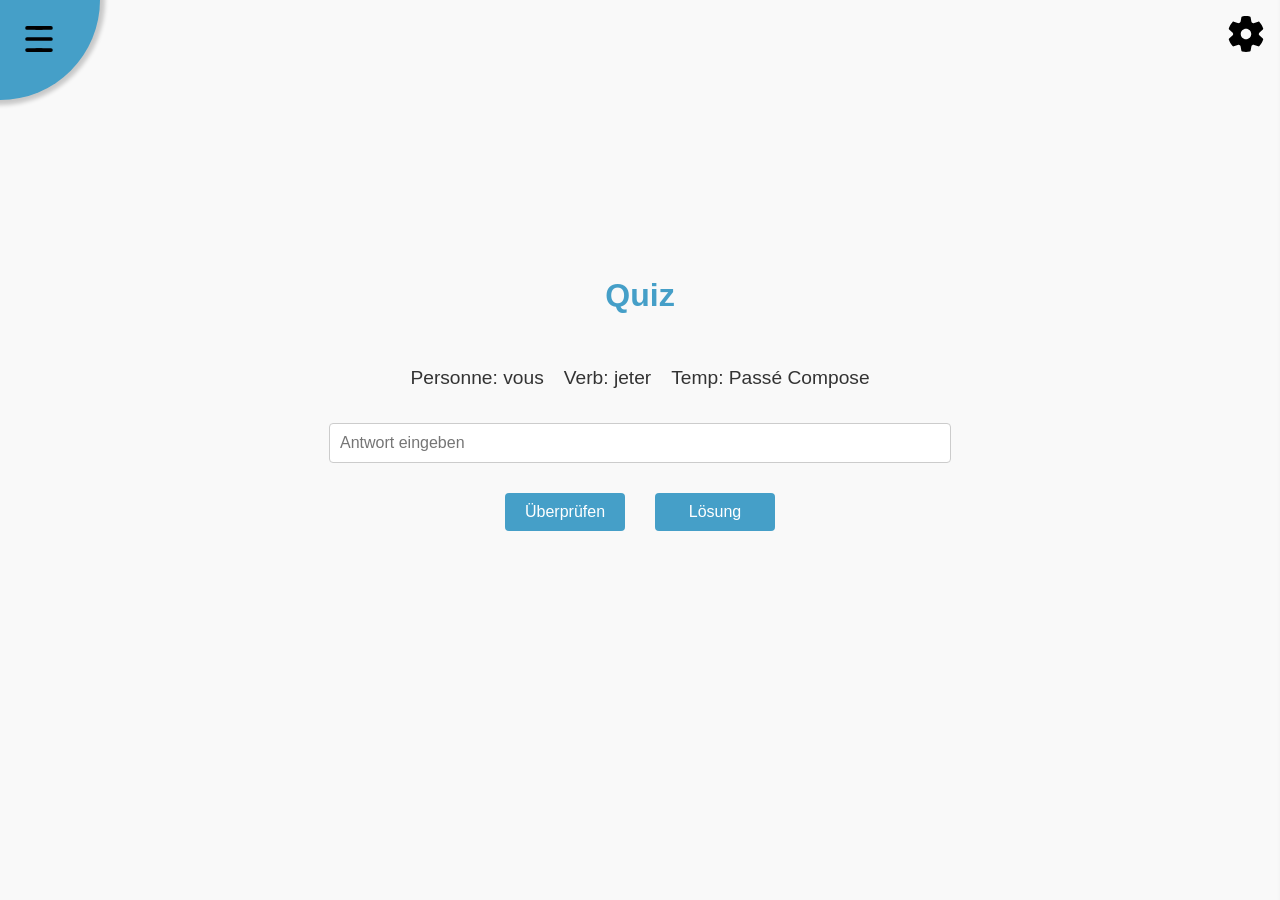
==== index.html @ 85bbefa8 "Update and rename quiz.html to index.html" ====
<!DOCTYPE html>
<html lang="de">

<head>
    <meta charset="UTF-8">
    <meta name="viewport" content="width=device-width, initial-scale=1.0">

    <script src="verben.js"></script>
    <script src="script.js"></script>

    <link rel="stylesheet" href="quiz.css">
    <link rel="stylesheet" href="nav.css">
    <link rel="stylesheet" href="checkbox.css">

    <link rel="icon" href="magnifying-glass.svg" type="image/x-icon">

    <title>Quiz</title>
</head>

<body>
    <nav>
        <div class="pie pie1" onclick="window.location.href='verbagallica.github.io/lexique'">
            <svg class="controller" xmlns="http://www.w3.org/2000/svg" viewBox="0 0 64 64" width="100" height="100">
                <path
                    d="M63.35,33.94c0,0-2.08-17.28-12.13-16.54c0,0-4.43-0.19-7.14,3.77c-0.73,1.07-1.92,1.74-3.22,1.74h-5.2l-0.38-2.15
            c-0.08-0.48-0.5-0.83-0.99-0.83h-1.5v-2.69c0-1.49,1.21-2.7,2.7-2.7c2.37,0,4.3-1.93,4.3-4.3V6.56c0-0.44-0.36-0.8-0.8-0.8
            c-0.44,0-0.8,0.36-0.8,0.8v3.69c0,1.49-1.21,2.7-2.7,2.7c-2.37,0-4.3,1.93-4.3,4.3v2.69h-1.5c-0.49,0-0.9,0.35-0.98,0.83
            l-0.38,2.15h-5.2c-1.3,0-2.49-0.67-3.22-1.74c-2.71-3.97-7.14-3.77-7.14-3.77C2.73,16.66,0.65,33.94,0.65,33.94
            s-3.19,20.83,4.53,23.89c5.82,2.31,10.32-5.63,12.18-9.67c0.68-1.47,1.96-2.58,3.52-3c7.41-1.99,14.82-1.99,22.22,0
            c1.56,0.42,2.85,1.53,3.52,3c1.86,4.04,6.36,11.98,12.18,9.67C66.53,54.77,63.35,33.94,63.35,33.94z M20.36,35.75h-4.88v4.88h-3.35
            v-4.88H7.25V32.4h4.88v-4.88h3.35v4.88h4.88V35.75z M28.86,29.83H25v-2.23h3.86V29.83z M39,29.83h-3.86v-2.23H39V29.83z
             M44.93,36.06c-1.17,0-2.12-0.95-2.12-2.12c0-1.17,0.95-2.12,2.12-2.12c1.17,0,2.12,0.95,2.12,2.12
            C47.06,35.11,46.11,36.06,44.93,36.06z M49.78,40.9c-1.17,0-2.12-0.95-2.12-2.12c0-1.17,0.95-2.12,2.12-2.12
            c1.17,0,2.12,0.95,2.12,2.12C51.9,39.95,50.95,40.9,49.78,40.9z M49.78,31.21c-1.17,0-2.12-0.95-2.12-2.12
            c0-1.17,0.95-2.12,2.12-2.12c1.17,0,2.12,0.95,2.12,2.12C51.9,30.26,50.95,31.21,49.78,31.21z M54.63,36.06
            c-1.17,0-2.12-0.95-2.12-2.12c0-1.17,0.95-2.12,2.12-2.12c1.17,0,2.12,0.95,2.12,2.12C56.75,35.11,55.8,36.06,54.63,36.06z" />
            </svg>
        </div>
        <div class="pie pie2 active" onclick="window.location.href='verbagallica.github.io/quiz'">
            <svg class="magnifying-glass" xmlns="http://www.w3.org/2000/svg" viewBox="0 0 100 100" width="100"
                height="100">
                <path d="M41,20c0,1.657-1.342,3-3,3c-8.271,0-15,6.729-15,15c0,1.657-1.342,3-3,3s-3-1.343-3-3
                c0-11.58,9.422-21,21-21C39.658,17,41,18.343,41,20z M95,80c0,8.271-6.729,15-15,15c-0.797,0-1.559-0.316-2.121-0.879l-18-18
                C59.316,75.559,59,74.795,59,74c0-3.052,0.927-5.887,2.499-8.259l-2.398-2.398C53.376,68.118,46.02,71,38,71
                C19.804,71,5,56.196,5,38S19.804,5,38,5s33,14.804,33,33c0,8.02-2.881,15.376-7.656,21.101l2.398,2.398
                C68.113,59.927,70.948,59,74,59c0.797,0,1.559,0.316,2.121,0.879l18,18C94.684,78.441,95,79.205,95,80z M38,65
                c14.889,0,27-12.113,27-27S52.889,11,38,11S11,23.113,11,38S23.111,65,38,65z M88.924,81.167l-16.09-16.093
                c-4.031,0.524-7.233,3.727-7.758,7.758l16.09,16.093C85.197,88.401,88.399,85.199,88.924,81.167z" />
            </svg>
        </div>
        <div class="pie pie3" onclick="window.location.href='verbagallica.github.io/jeu'">
            <div class="pie-color">
                <svg class="book" xmlns="http://www.w3.org/2000/svg" viewBox="0 0 24 24" width="100" height="100">
                    <path
                        d="M20 22V2H7a3 3 0 0 0-3 3v14a3 3 0 0 0 3 3ZM8 6h8v2H8ZM6 19a1 1 0 0 1 .31-.71A.93.93 0 0 1 7 18h11v2H7a1 1 0 0 1-1-1Z" />
                </svg>
            </div>
        </div>
        <div class="menu" onclick="document.body.classList.toggle('active')">
            <svg class="hamburger" xmlns="http://www.w3.org/2000/svg" width="100" height="100" viewBox="0 0 100 100">
                <g fill="none" stroke="#000" stroke-width="7.999" stroke-linecap="round">
                    <path d="M 55,26.000284 L 24.056276,25.999716" />
                    <path d="M 24.056276,49.999716 L 75.943724,50.000284" />
                    <path d="M 45,73.999716 L 75.943724,74.000284" />
                    <path d="M 75.943724,26.000284 L 45,25.999716" />
                    <path d="M 24.056276,73.999716 L 55,74.000284" />
                </g>
            </svg>
        </div>
    </nav>

    <h1>Quiz</h1>
    <div class="label-container">
        <label for="answer" id="person"></label>
        <label for="answer" id="verb"></label>
        <label for="answer" id="temp"></label>
    </div>

    <input type="text" name="answer" id="answer" placeholder="Antwort eingeben" autocomplete="off">

    <label for="answer" id="solution"></label>

    <div class="button-container">
        <button id="check" onclick="check()">Überprüfen</button>
        <button id="showAnswer" onclick="document.getElementById('solution').innerHTML = answer">Lösung </button>
    </div>

    <button id="settings" onclick="showMenu()">
        <svg xmlns="http://www.w3.org/2000/svg" width="48" height="48" fill="none" viewBox="0 0 16 16"
            id="settings">
            <path fill="#000"
                d="M2.26726 6.15309C2.52898 5.34715 2.96011 4.60735 3.52898 3.98039C3.62517 3.87437 3.77609 3.83658 3.91121 3.88469L5.27069 4.36869C5.63926 4.49984 6.04482 4.30865 6.17653 3.94166C6.18948 3.90557 6.19946 3.8685 6.20635 3.83086L6.46535 2.41533C6.4911 2.27459 6.59966 2.16326 6.74019 2.13347C7.15137 2.04633 7.57295 2.00201 8.00006 2.00201C8.42691 2.00201 8.84824 2.04628 9.25918 2.13331C9.39967 2.16307 9.50822 2.27433 9.53403 2.41502L9.79376 3.8308C9.86398 4.21419 10.233 4.46831 10.6181 4.3984C10.656 4.39152 10.6932 4.38159 10.7294 4.36871L12.0889 3.88469C12.224 3.83658 12.3749 3.87437 12.4711 3.98039C13.04 4.60735 13.4711 5.34715 13.7329 6.15309C13.777 6.28905 13.7344 6.43811 13.625 6.53059L12.5231 7.46211C12.2248 7.71436 12.1883 8.15967 12.4416 8.45674C12.4665 8.48595 12.4938 8.51309 12.5231 8.53788L13.625 9.46941C13.7344 9.56189 13.777 9.71095 13.7329 9.84692C13.4711 10.6529 13.04 11.3927 12.4711 12.0196C12.3749 12.1256 12.224 12.1634 12.0889 12.1153L10.7294 11.6313C10.3609 11.5002 9.9553 11.6914 9.82359 12.0583C9.81064 12.0944 9.80066 12.1315 9.79374 12.1693L9.53403 13.585C9.50822 13.7257 9.39967 13.8369 9.25918 13.8667C8.84824 13.9537 8.42691 13.998 8.00006 13.998C7.57295 13.998 7.15137 13.9537 6.74019 13.8665C6.59966 13.8367 6.4911 13.7254 6.46535 13.5847L6.20636 12.1692C6.13614 11.7858 5.76708 11.5317 5.38203 11.6016C5.34416 11.6085 5.30693 11.6184 5.27075 11.6313L3.91121 12.1153C3.77609 12.1634 3.62517 12.1256 3.52898 12.0196C2.96011 11.3927 2.52898 10.6529 2.26726 9.84692C2.22311 9.71095 2.26568 9.56189 2.37509 9.46941L3.47699 8.53789C3.77534 8.28564 3.81183 7.84033 3.5585 7.54326C3.53359 7.51405 3.50633 7.48691 3.477 7.46212L2.37509 6.53059C2.26568 6.43811 2.22311 6.28905 2.26726 6.15309ZM6.24994 7.99994C6.24994 8.96644 7.03344 9.74994 7.99994 9.74994C8.96644 9.74994 9.74994 8.96644 9.74994 7.99994C9.74994 7.03344 8.96644 6.24994 7.99994 6.24994C7.03344 6.24994 6.24994 7.03344 6.24994 7.99994Z">
            </path>
        </svg>
    </button>

    <div id="menu">
        <h2>Zeitformen</h2>

        <label class="time-options">
            <input type="checkbox" id="present">
            <span class="checkmark"></span>
            Present
        </label>

        <label class="time-options">
            <input type="checkbox" id="conditionnel_present">
            <span class="checkmark"></span>
            Conditionnel Present
        </label>

        <label class="time-options">
            <input type="checkbox" id="conditionnel_passe">
            <span class="checkmark"></span>
            Conditionnel Passé
        </label>

        <label class="time-options">
            <input type="checkbox" id="passe_compose">
            <span class="checkmark"></span>
            Passé Compose
        </label>

        <label class="time-options">
            <input type="checkbox" id="imparfait">
            <span class="checkmark"></span>
            Imparfait
        </label>

        <label class="time-options">
            <input type="checkbox" id="plus_que_parfait">
            <span class="checkmark"></span>
            Plus-que-parfait
        </label>

        <label class="time-options">
            <input type="checkbox" id="futur_simple">
            <span class="checkmark"></span>
            Futur simple
        </label>

        <label class="time-options">
            <input type="checkbox" id="futur_proche">
            <span class="checkmark"></span>
            Futur proche
        </label>

        <label class="time-options">
            <input type="checkbox" id="futur_anterieur">
            <span class="checkmark"></span>
            Futur antérieur
        </label>

        <label class="time-options">
            <input type="checkbox" id="imperatif">
            <span class="checkmark"></span>
            Impératif
        </label>

        <label class="time-options">
            <input type="checkbox" id="subjonctif">
            <span class="checkmark"></span>
            Subjonctif
        </label>

        <label class="time-options">
            <input type="checkbox" id="passe_recent">
            <span class="checkmark"></span>
            Passé recent
        </label>
    </div>

    <script>
        var answer;
        var verbs_arr = Object.keys(verbs);

        document.addEventListener("keydown", function (event) {
            if (event.key === "Enter") {
                if (document.activeElement.tagName === "INPUT" && document.activeElement.type === "text") {
                    check();
                }
            }
        });

        function getRandomElement(arr) {
            const randomIndex = Math.floor(Math.random() * arr.length);
            return arr[randomIndex];
        }

        function showMenu() {
            if (document.getElementById("menu").style.transform == "translateX(0px)") {
                document.getElementById("menu").style = "transform: translateX(-200px);";
                document.getElementById("settings").style = "transform: translateX(-200px);";
            } else {
                document.getElementById("menu").style = "transform: translateX(0px);";
                createForm(getRandomElement(verbs_arr));
                document.getElementById("settings").style = "transform: translateX(0px);";
            }
        }

        function createForm(verb) {
            const personnes = ["je", "tu", "il", "nous", "vous", "ils"];
            const tempsNameArr = ["Present", "Conditionnel Present", "Conditionnel Passé", "Passé Compose", "Imparfait", "Plus-que-parfait", "Futur Simple", "Futur Proche", "Futur Antérieur", "Impératif", "Subjonctif", "Passé Recent"];
            const tempsArr = ["present", "conditionnel_present", "conditionnel_passe", "passe_compose", "imparfait", "plus_que_parfait", "futur_simple", "futur_proche", "futur_anterieur", "imperatif", "subjonctif", "passe_recent"];

            const tempsElement = document.querySelectorAll('#menu input[type="checkbox"]');
            let temps = [];
            let tempsName = [];
            tempsElement.forEach(checkbox => {
                if (checkbox.checked) {
                    temps.push(checkbox.id);
                    tempsName.push(tempsNameArr[tempsArr.indexOf(checkbox.id)]);
                }
            });

            localStorage.setItem("selection", JSON.stringify(temps));

            const p = Math.floor(Math.random() * personnes.length);
            const t = Math.floor(Math.random() * temps.length);

            if (temps[t] === "imperatif" && (p !== 1 && p !== 3 && p !== 4)) {
                return createForm(verb);
            } else {
                var konjugiertesVerb = getTemp(verb, window[temps[t]], personnes[p]);
            }
            if (temps[t] === "subjonctif") {
                if (vokale.includes(konjugiertesVerb[0])) {
                    konjugiertesVerb = "qu'" + konjugiertesVerb;
                } else {
                    konjugiertesVerb = "que " + konjugiertesVerb;
                }
            }

            document.getElementById("verb").innerText = "Verb: " + verb.replace('_', ' ');
            document.getElementById("temp").innerText = "Temp: " + tempsName[t];
            document.getElementById("person").innerText = "Personne: " + personnes[p];

            document.getElementById("answer").value = "";
            document.getElementById("solution").innerText = "";
            answer = konjugiertesVerb;
        }

        async function check() {
            let user_answer = document.getElementById("answer").value.toLowerCase().trim();
            if (user_answer === answer) {
                document.getElementById("answer").style.backgroundColor = "lightgreen";

                setTimeout(() => {
                    document.getElementById("answer").style.backgroundColor = "white";
                    createForm(getRandomElement(verbs_arr));
                }, 150);
            } else {
                document.getElementById("answer").style.backgroundColor = "#FF7F7F";

                setTimeout(() => {
                    document.getElementById("answer").style.backgroundColor = "white";
                }, 150);
            }
        }

        window.onload = function () {
            var selection = localStorage.getItem("selection");
            if (selection) {
                selection = JSON.parse(selection);
            } else {
                selection = ["present", "conditionnel_present", "conditionnel_passe", "passe_compose", "imparfait", "plus_que_parfait", "futur_simple", "futur_proche", "futur_anterieur", "imperatif", "subjonctif", "passe_recent"];
                localStorage.setItem("selection", JSON.stringify(selection));                
            }

            for (let item of selection) {
                document.getElementById(item).checked = true;
            }

            createForm(getRandomElement(verbs_arr));

            document.getElementById("menu").style = "transform: translateX(0px);";
        }
    </script>
</body>

</html>
---- quiz.css ----
body {
    font-family: Arial, sans-serif;
    margin: 0;
    padding: 0;
    background-color: #f9f9f9;
    color: #333;
    line-height: 1.6;
}

html {
    overflow-x: hidden;
}

h1 {
    text-align: center;
    margin-top: 30vh;
    font-size: 2em;
    color: #459fc8;
}

.label-container {
    display: flex;
    justify-content: center;
    gap: 20px;
    margin: 20px 0;
}

label {
    display: block;
    text-align: center;
    font-size: 1.2em;
    margin-top: 20px;
    margin-bottom: 10px;
    color: #333;
}

input[type="text"] {
    display: block;
    margin: 0 auto;
    padding: 10px;
    font-size: 1em;
    border: 1px solid #ccc;
    border-radius: 4px;
    width: 600px;
    transition: border-color 0.3s, box-shadow 0.3s;
}

input:focus {
    border-color: #459fc8;
    outline: none;
    box-shadow: 0 0 8px rgba(69, 159, 200, 0.3);
}

.button-container {
    display: flex;
    justify-content: center;
    gap: 10px;
    margin: 20px 0;
}

button {
    display: block;
    margin: 10px;
    padding: 10px 20px;
    background-color: #459fc8;
    color: white;
    border: none;
    border-radius: 4px;
    font-size: 1em;
    cursor: pointer;
    transition: background-color 0.3s, transform 0.2s;
    width: 120px;
}

button:hover {
    background-color: #3385a1;
}

button:active {
    transform: scale(0.98);
}

#menu {
    display: flex;
    flex-direction: column;
    align-items: start;
    position: absolute;
    right: -205px;
    top: 0px;
    width: 200px;
    height: 100vh;
    transition: transform 0.2s;
    box-shadow: #eaeaea 0px 0px 4px 4px;
    background-color: #fff;
}

#present-label {
    margin-top: -10px;
}

.time-options {
    cursor: pointer;
    font-size: 15px;
    margin: 0px;
    display: flex;
    align-items: center;
    gap: 8px;
}

input[type="checkbox"] {
    cursor: pointer;
    margin-left: 15px;
}

#settings {
    position: absolute;
    top: 0px;
    right: 0px;
    background-color: transparent;
}

h2 {
    margin-left: 15px;
}
---- nav.css ----
.pie {
    background: #000;
    border-radius: 50%;
    box-shadow: 0 0 4px 5px rgba(0, 0, 0, 0.2);
    cursor: pointer;
    height: 400px;
    left: -200px;
    position: absolute;
    top: -200px;
    width: 400px;
    transform: translateX(-200px) translateY(-200px);
    transition: transform 300ms;
}

.pie1 {
    clip-path: polygon(200px 200px, 344px 450px, 0 450px);
    transition-delay: 30ms;
    background-color: #ddd;
}

.pie1:hover {
    background-color: #eee;
}

.pie1.active {
    background-color: #fff;
}

.pie2 {
    clip-path: polygon(200px 200px, 344px 450px, 450px 344px);
    transition-delay: 60ms;
    background-color: #ddd;
}

.pie2:hover {
    background-color: #eee;
}

.pie2.active {
    background-color: #fff;
}

.pie3 {
    clip-path: polygon(200px 200px, 450px 0, 450px 344px);
    transition-delay: 90ms;
    background-color: #ddd;
}

.pie3:hover {
    background-color: #eee;
}

.pie3.active {
    background-color: #fff;
}

.controller {
    left: 216px;
    position: absolute;
    top: 300px;
    width: 46px;
}

.magnifying-glass {
    left: 288px;
    position: absolute;
    top: 258px;
    width: 46px;
}

.book {
    left: 324px;
    position: absolute;
    top: 188px;
    width: 46px;
}

.controller,
.magnifying-glass,
.book {
    transition: transform 0.3s ease, width 0.3s ease;
    transform-origin: center; /* Verhindert, dass sich das Icon nach oben bewegt */
}

.pie1:hover .controller,
.pie2:hover .magnifying-glass,
.pie3:hover .book {
    width: 40px;
}

.menu {
    -webkit-tap-highlight-color: transparent;
    background: #459fc8;
    border-radius: 50%;
    box-shadow: 0 0 4px 5px rgba(0, 0, 0, 0.2);
    cursor: pointer;
    height: 200px;
    left: -100px;
    position: absolute;
    top: -100px;
    width: 200px;
}

.hamburger {
    cursor: pointer;
    height: 46px;
    left: 58%;
    position: relative;
    top: 58%;
    width: 46px;
}

.hamburger path {
    transition: transform 300ms;
}

.hamburger path:nth-child(1) {
    transform-origin: 25% 29%;
}

.hamburger path:nth-child(2) {
    transform-origin: 50% 50%;
}

.hamburger path:nth-child(3) {
    transform-origin: 75% 72%;
}

.hamburger path:nth-child(4) {
    transform-origin: 75% 29%;
}

.hamburger path:nth-child(5) {
    transform-origin: 25% 72%;
}

.active .pie {
    transform: translateX(0) translateY(0);
}

.active .hamburger path:nth-child(1) {
    transform: rotate(45deg);
}

.active .hamburger path:nth-child(2) {
    transform: scaleX(0);
}

.active .hamburger path:nth-child(3) {
    transform: rotate(45deg);
}

.active .hamburger path:nth-child(4) {
    transform: rotate(-45deg);
}

.active .hamburger path:nth-child(5) {
    transform: rotate(-45deg);
}
---- checkbox.css ----
.time-options {
    display: flex;
    align-items: center;
    cursor: pointer;
    font-size: 16px;
    user-select: none;
    margin-left: 12px;
}

.time-options input {
    display: none;
}

.checkmark {
    width: 18px;
    height: 18px;
    border-radius: 6px;
    background: #e0e0e0;
    display: flex;
    justify-content: center;
    align-items: center;
    transition: background-color 0.3s, box-shadow 0.3s;
}

.checkmark::after {
    content: '\2713';
    font-size: 14px;
    color: white;
    display: none;
}

.time-options input:checked+.checkmark {
    background: #459fc8;
    box-shadow: 0px 0px 10px rgba(0, 0, 0, 0.2);
}

.time-options input:checked+.checkmark::after {
    display: block;
}
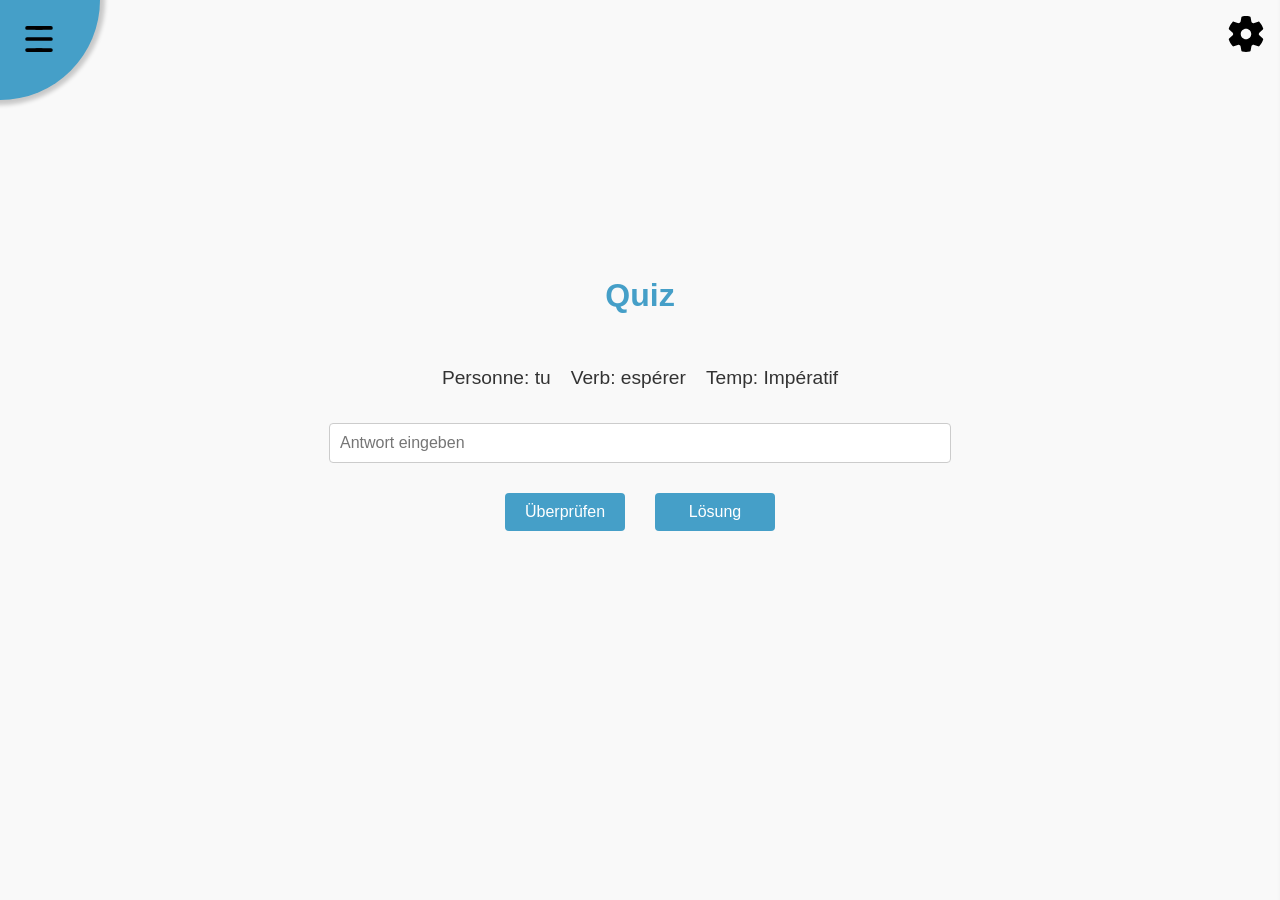
==== commit af8645ba: "Update index.html" ====
--- a/index.html
+++ b/index.html
@@ -19,7 +19,7 @@
 
 <body>
     <nav>
-        <div class="pie pie1" onclick="window.location.href='verbagallica.github.io/lexique'">
+        <div class="pie pie1" onclick="window.location.href='https://verbagallica.github.io/lexique'">
             <svg class="controller" xmlns="http://www.w3.org/2000/svg" viewBox="0 0 64 64" width="100" height="100">
                 <path
                     d="M63.35,33.94c0,0-2.08-17.28-12.13-16.54c0,0-4.43-0.19-7.14,3.77c-0.73,1.07-1.92,1.74-3.22,1.74h-5.2l-0.38-2.15
@@ -36,7 +36,7 @@
             c-1.17,0-2.12-0.95-2.12-2.12c0-1.17,0.95-2.12,2.12-2.12c1.17,0,2.12,0.95,2.12,2.12C56.75,35.11,55.8,36.06,54.63,36.06z" />
             </svg>
         </div>
-        <div class="pie pie2 active" onclick="window.location.href='verbagallica.github.io/quiz'">
+        <div class="pie pie2 active" onclick="window.location.href='https://verbagallica.github.io/quiz'">
             <svg class="magnifying-glass" xmlns="http://www.w3.org/2000/svg" viewBox="0 0 100 100" width="100"
                 height="100">
                 <path d="M41,20c0,1.657-1.342,3-3,3c-8.271,0-15,6.729-15,15c0,1.657-1.342,3-3,3s-3-1.343-3-3
@@ -48,7 +48,7 @@
                 c-4.031,0.524-7.233,3.727-7.758,7.758l16.09,16.093C85.197,88.401,88.399,85.199,88.924,81.167z" />
             </svg>
         </div>
-        <div class="pie pie3" onclick="window.location.href='verbagallica.github.io/jeu'">
+        <div class="pie pie3" onclick="window.location.href='https://verbagallica.github.io/jeu'">
             <div class="pie-color">
                 <svg class="book" xmlns="http://www.w3.org/2000/svg" viewBox="0 0 24 24" width="100" height="100">
                     <path
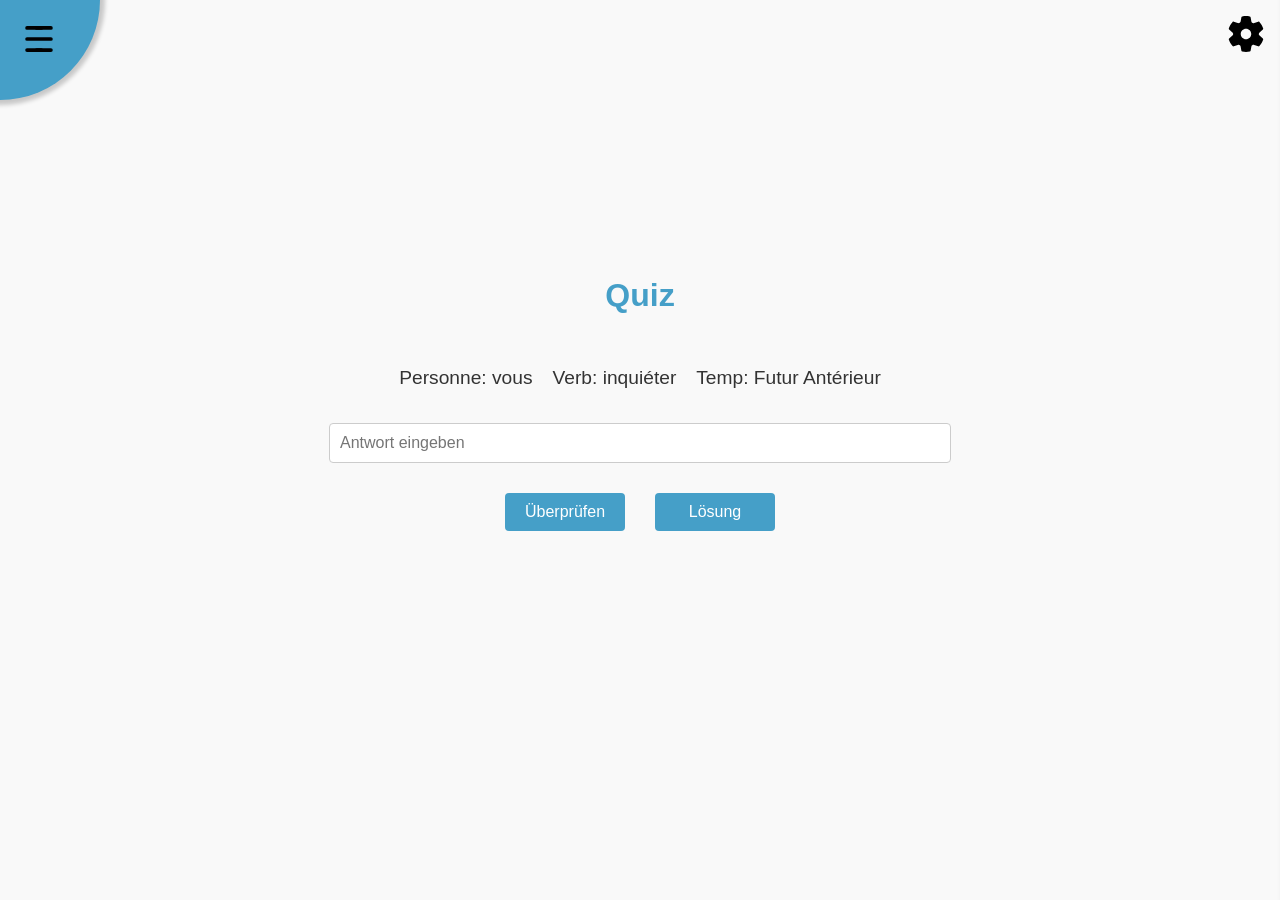
==== commit 594dcd2e: "Update index.html" ====
--- a/index.html
+++ b/index.html
@@ -19,7 +19,7 @@
 
 <body>
     <nav>
-        <div class="pie pie1" onclick="window.location.href='https://verbagallica.github.io/lexique'">
+        <div class="pie pie1" onclick="window.location.href='https://verbagallica.github.io/jeu'">
             <svg class="controller" xmlns="http://www.w3.org/2000/svg" viewBox="0 0 64 64" width="100" height="100">
                 <path
                     d="M63.35,33.94c0,0-2.08-17.28-12.13-16.54c0,0-4.43-0.19-7.14,3.77c-0.73,1.07-1.92,1.74-3.22,1.74h-5.2l-0.38-2.15
@@ -48,7 +48,7 @@
                 c-4.031,0.524-7.233,3.727-7.758,7.758l16.09,16.093C85.197,88.401,88.399,85.199,88.924,81.167z" />
             </svg>
         </div>
-        <div class="pie pie3" onclick="window.location.href='https://verbagallica.github.io/jeu'">
+        <div class="pie pie3" onclick="window.location.href='https://verbagallica.github.io/lexique'">
             <div class="pie-color">
                 <svg class="book" xmlns="http://www.w3.org/2000/svg" viewBox="0 0 24 24" width="100" height="100">
                     <path
